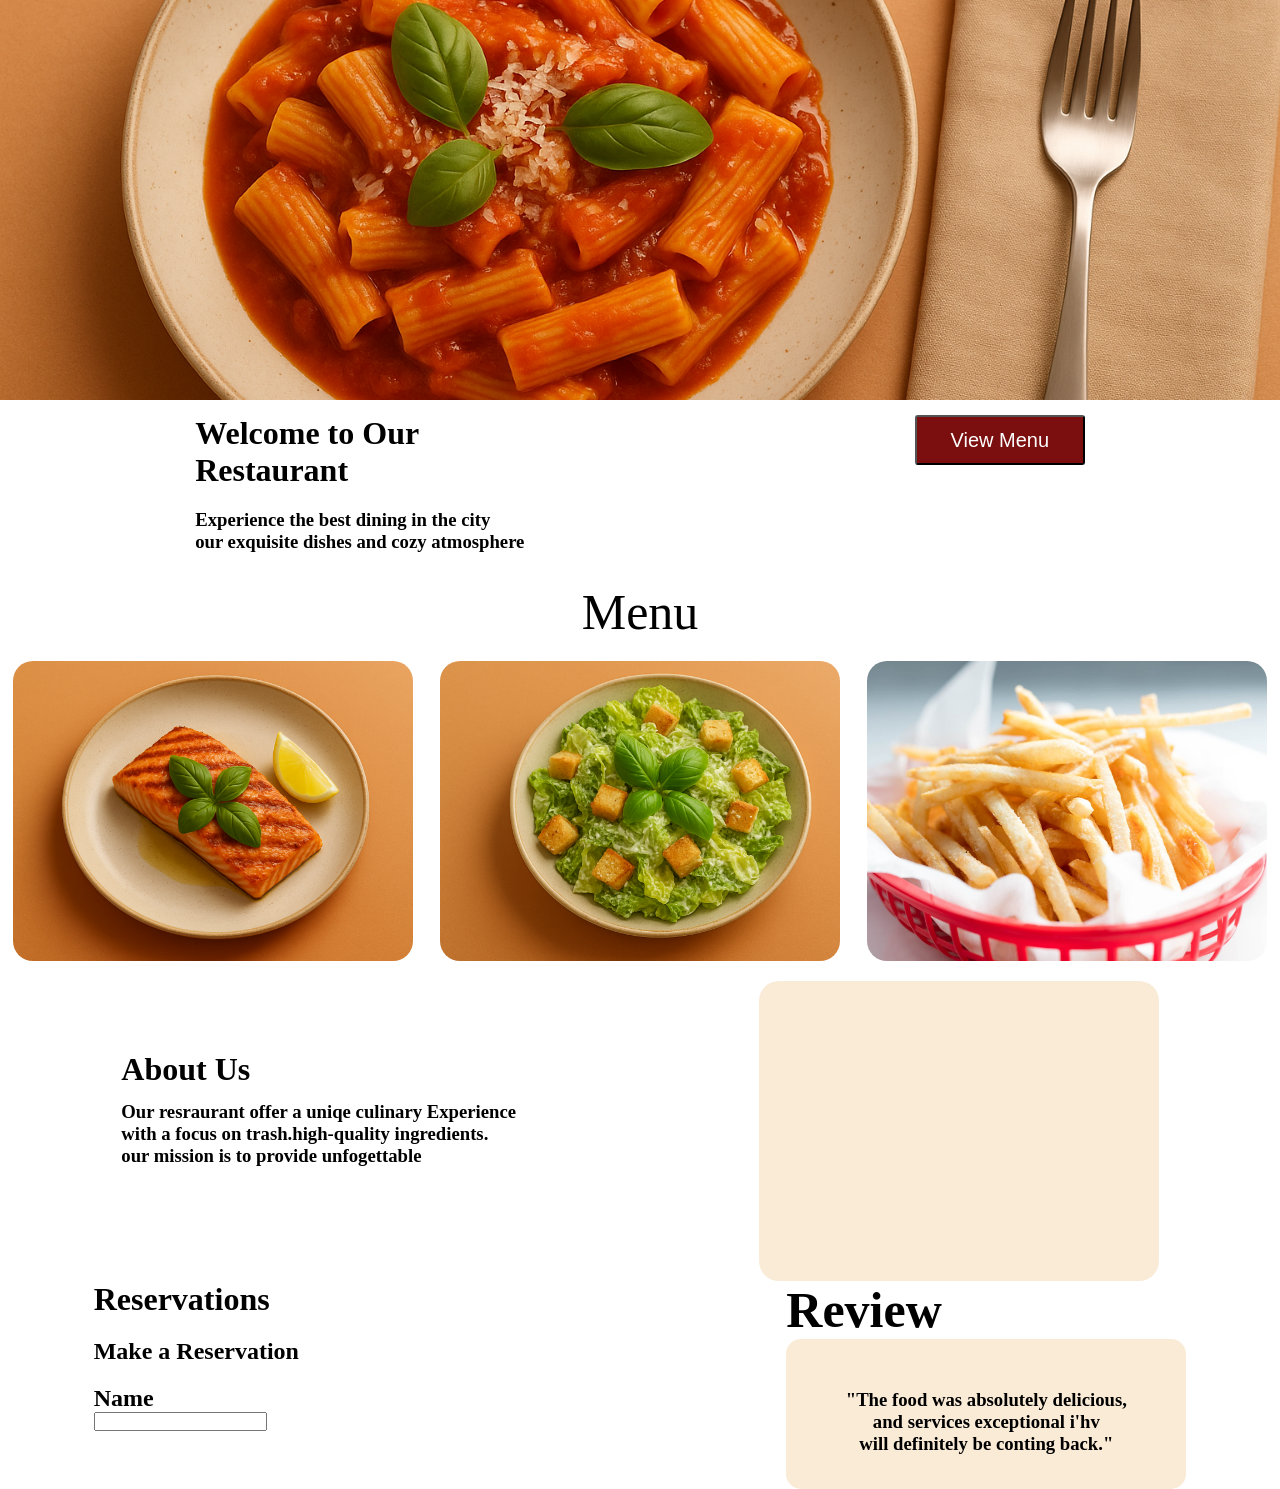
==== index.html @ b059c5af "resurant" ====
<!DOCTYPE html>
<html lang="en">
<head>
    <link rel= "stylesheet" href="stylesheet.css"
    <meta charset="UTF-8">
    <meta name="viewport" content="width=device-width, initial-scale=1.0">
    <title>Restaurant</title>
</head>
<body>
    <div class="nav-bar">
        <div class="nav-img" >
    </div>
    </div>
    <div class="hero">
        <div class="wel">
            <h1 class="the">Welcome to Our</h1>
            <h1> Restaurant</h1>
            <h3 class=" text"> Experience the best dining in the city</h3>
            <h3> our exquisite dishes and cozy atmosphere</h3>
        </div>
        <div class="button">
            <a href="menu.html"><button class="menu"> View Menu</button></a>
        </div>

    </div>
    <div class="sec">
        <p>Menu</p>
    </div>
    <div class="box">
        <div class="box1"></div>
    <div class="box2"></div>
    <div class="box3"></div>
    </div>
    <div class="sec2">
        <div class="about">
        <h1 class="sec3">About Us</h1>
        <h3 class="sec4">Our resraurant offer a uniqe culinary Experience</h3>
        <h3>with a focus on trash.high-quality ingredients.</h3>
        <h3>our mission is to provide unfogettable</h3>
        </div>
        <div class="box4">
       </div>
    </div>
    <div class="sec5">
       <div class="box5">
         <h1 class="res">Reservations</h1>
        <h2 class="res1"> Make a Reservation</h2>
        <h2 class="res2">Name</h2>
        <input type=" text" placeholder=" ">
       </div>
       <div class="box6">
        <h2 class="rev">Review</h2>
        <div class="review">
            <h3 id="id1">"The food was absolutely delicious,</h3>
        <h3 id="id2">and services exceptional i'hv</h3>
        <h3 id="id1">will definitely be conting back."</h3>
        </div>
       </div>
    </div>
    

</body>
</html>
---- stylesheet.css ----
*{
    padding:0px;
    margin: 0px;
}
.nav-bar{
    display: flex;
    justify-content: center;
}
.nav-img{
     height: 400px;
    width:1500px;
background-image: url("pasta.png");
 background-size:cover;
 background-position: center;
} 
.hero{
    display: flex;
    justify-content: space-around;
    margin-top: 15px;
    
}
   .menu{
    height: 50px;
    width: 170px;
    border-radius: 3px;
    background-color: rgb(123, 14, 14);
    color: white;
    font-size: 20px;
   }
.text{
    margin-top: 20px;

}
p{
    font-size: 50px;
    text-align: center;
    margin-top: 30px;
}
.box{
    padding-top: 20px;
    display: flex;
    justify-content: space-around;
}
.box1{
    height: 300px;
    width: 400px;
    background-image: url("grilled\ salmon.png");
    background-size: cover;
    border-radius: 20px;
}
.box2{
 height: 300px;
    width: 400px;
     background-image: url("caesar\ salad.png");
    background-size: cover;
   border-radius: 20px;
}
.box3{
 height: 300px;
    width: 400px;
     background-image: url("french.jpg");
    background-size: cover;
    border-radius: 20px;
}
.box4{
    height: 300px;
    width: 400px;
    border-radius: 20px;
    background-color: antiquewhite;
}
.sec2{
    display: flex;
    justify-content: space-around;
    margin-top: 20px;
}
.sec3{
margin-top: 70px;
height: 30px;

}
.sec4{
    margin-top:20px;
}
.sec5{
    display: flex;
    justify-content: space-around;
}
.box5{
    margin-right: 300px;
}
.res1{
    margin-top: 20px;
}
.res2{
    margin-top: 20px;
}
.rev{
    font-size: 50px;
    margin-right: 15px;
}
.review{
    height: 100px;
    width: 400px;
    background-color: antiquewhite;
    text-align: center;
    padding-top: 50px;
    border-radius: 15px;
   
}
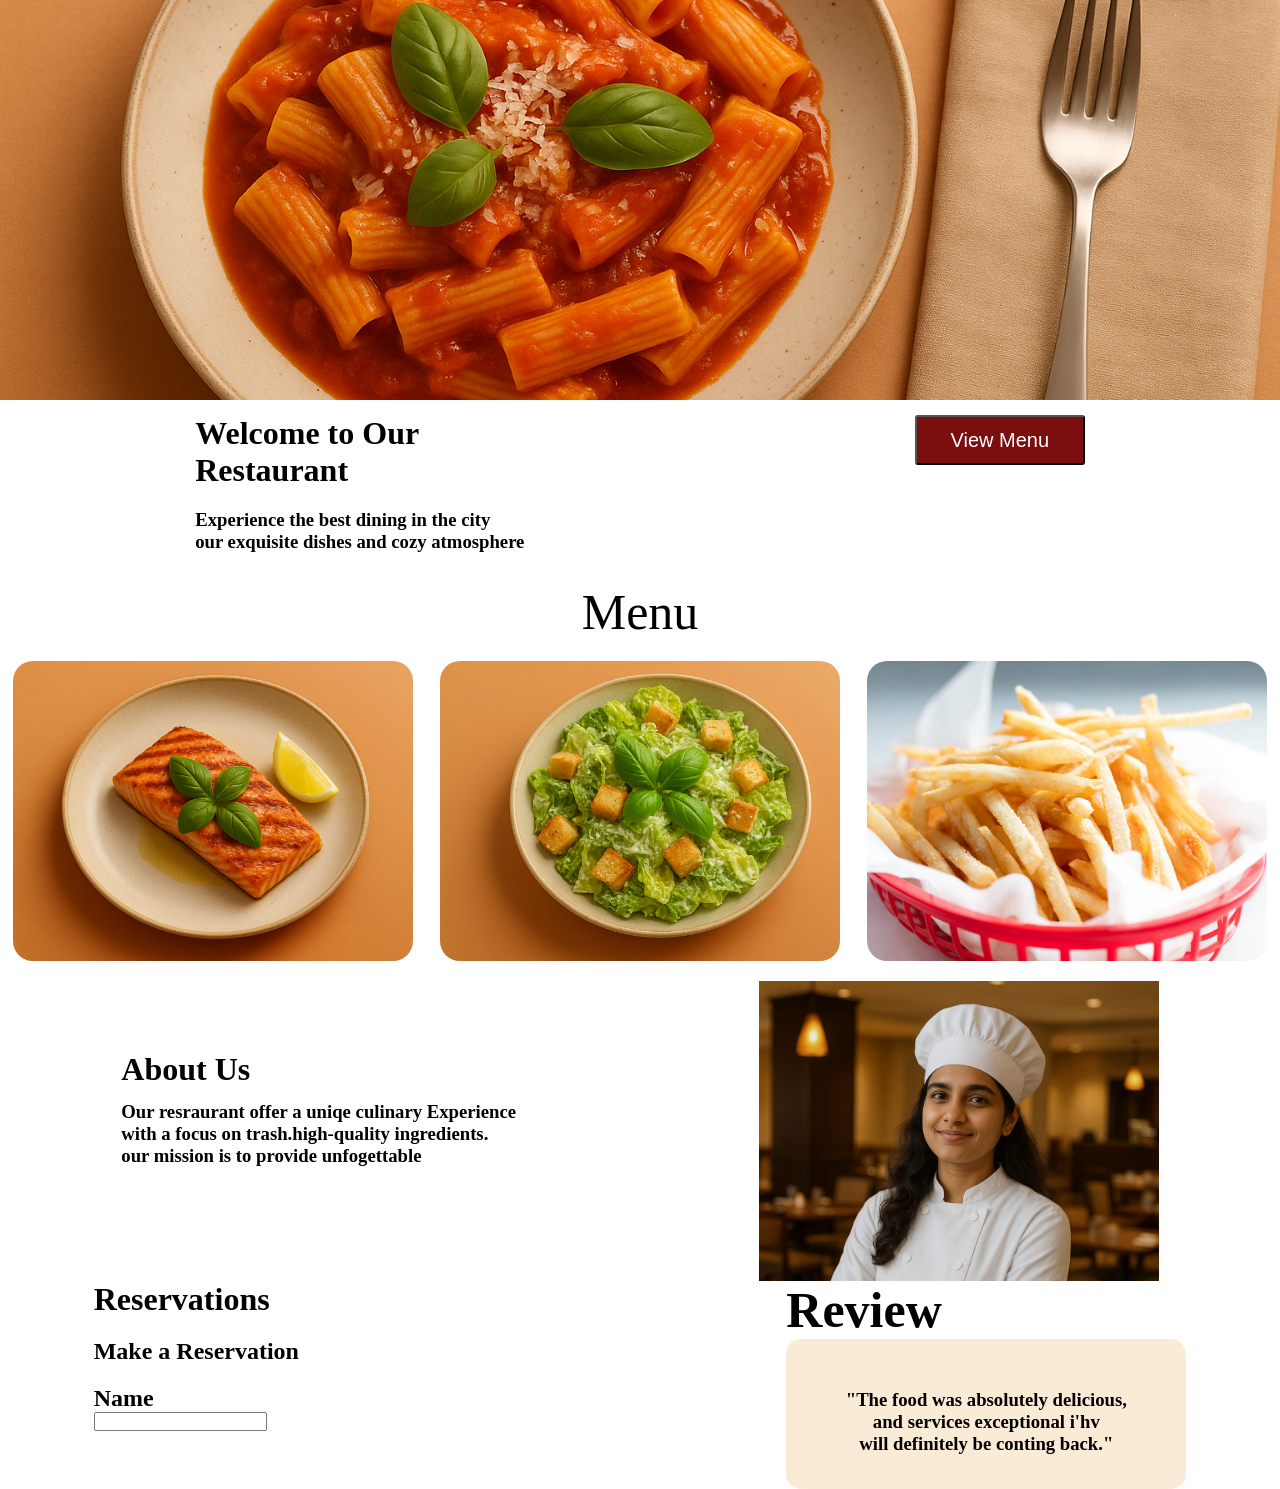
==== commit f18edc1f: "added a image" ====
--- a/index.html
+++ b/index.html
@@ -39,6 +39,7 @@
         <h3>our mission is to provide unfogettable</h3>
         </div>
         <div class="box4">
+            <div class="img"></div>
        </div>
     </div>
     <div class="sec5">
--- a/stylesheet.css
+++ b/stylesheet.css
@@ -66,7 +66,13 @@
     height: 300px;
     width: 400px;
     border-radius: 20px;
-    background-color: antiquewhite;
+    
+}
+.img{
+    width: 400px;
+    height: 300px;
+   background-image: url("chef2.jpg");
+    background-size: cover;
 }
 .sec2{
     display: flex;
